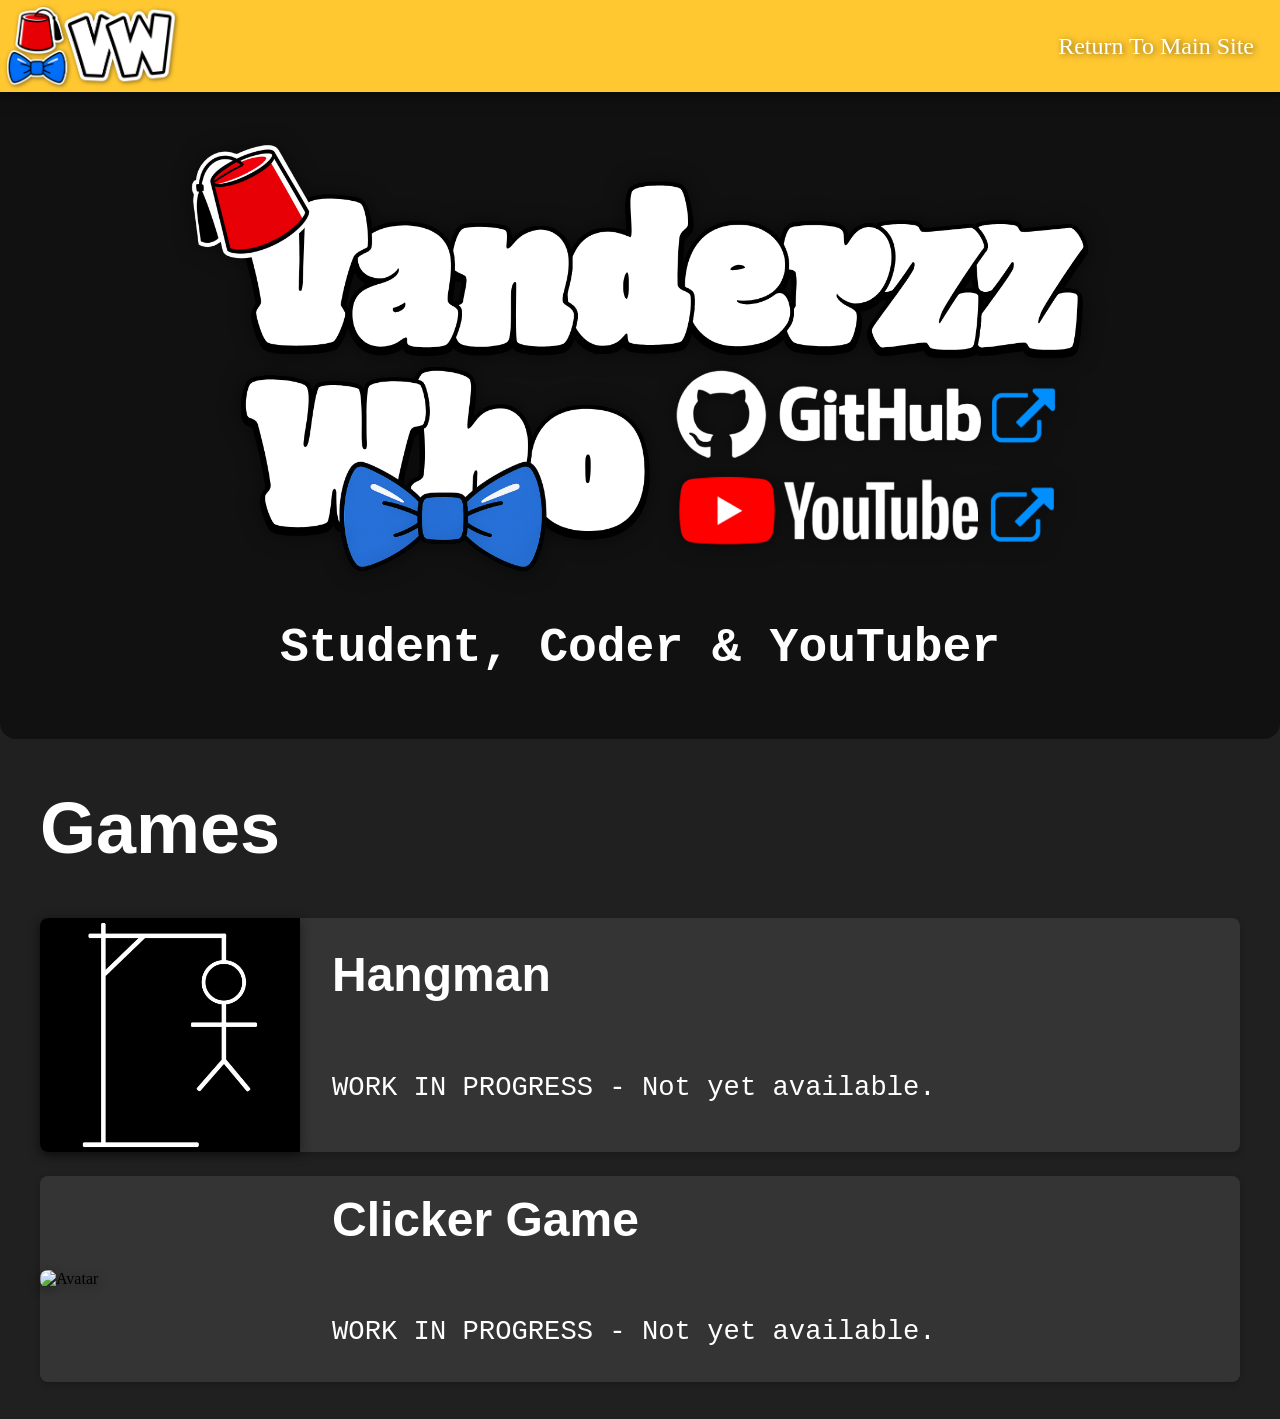
==== games.html @ c4d339b7 "Files no longer inside dedicated folder" ====
<!doctype html>
<html lang="en">
    <head>
        <meta charset="utf-8" />
        <title>Best Website Ever</title>
        <link rel="stylesheet" href="style.css" />
        <link rel="icon" href="FezHQ.png" type="image/png">
    </head>


    <body id="top">
        <!-- Navigation Bar -->
        <header>
            <nav2>
                <a href="#top"><img class="logo" src="Home Button Icon.png" alt="Home Button Icon"></a>
            </nav2>
            <nav>
                <a href="index.html">Return To Main Site</a>
            </nav>
        </header>
        <main>
            <section class="hero-top">
                <!-- Welcome Section -->
                <div class="hero-image-wrapper">
                    <img class="hero-image" src="Vanderzz Who.png" alt='"Vanderzz Who" with a fez and bowtie'>
                    <a class="hero-link hero-link-github" href="https://github.com/BradyVanderzz" target="_blank" rel="noopener noreferrer" aria-label="Visit GitHub"></a>
                    <a class="hero-link hero-link-youtube" href="https://www.youtube.com/@VanderzzWho" target="_blank" rel="noopener noreferrer" aria-label="Visit YouTube"></a>      
                </div>
                <p class="hero-text"><b>Student, Coder & YouTuber</b></p>
            </section>

            <!-- Games Section -->
            <h1 id="games"><b>Games</b></h1>

            <div class="card">
                <img src="hangMan.png" alt="Avatar">
                <div class="container">
                    <h4><b>Hangman</b></h4>
                    <p>WORK IN PROGRESS - Not yet available.</p>
                </div>
            </div>
            <div class="card">
                <img src="clicker.png" alt="Avatar">
                <div class="container">
                    <h4><b>Clicker Game</b></h4>
                    <p>WORK IN PROGRESS - Not yet available.</p>
                </div>
            </div>          

<!--            
            <a href="hangman.html" class="card-link">
                <div class="card">
                    <img src="hangMan.png" alt="Avatar">
                    <div class="container">
                        <h4><b>Hangman</b></h4>
                        <p>Play hangman with randomly generated words from a database.</p>
                    </div>
                </div>
            </a>
            <a href="clicker.html" class="card-link">
                <div class="card">
                    <img src="clicker.png" alt="Avatar">
                    <div class="container">
                        <h4><b>Clicker Game</b></h4>
                        <p>Click the button for points for free dopamine.</p>
                    </div>
                    </div>
                </div>
            </a>
-->
        </main>
    </body>
</html>
---- style.css ----
header {
    display: flex;
    align-items: center;
    justify-content: space-between;
    gap: 1rem;
    position: fixed;
    top: 0;
    left: 0;
    right: 0;
    width: 100%;
    z-index: 1000;
    box-shadow: 0 2px 6px rgba(0,0,0,0.2);
    background-color: rgb(255, 200, 49);
    padding: 6px;
    filter: drop-shadow(0px 0px 10px rgba(0, 0, 0, 0.5));
}

nav {
    display: flex;
    align-items: center;
    justify-content: flex-end;
    gap: 0.5rem;
    margin-right: 1.5rem;
}

nav a:hover {
    transform: scale(1.1);
    font-weight: 600;
    text-decoration: underline;
    transition: 0.2s;
}

nav a {
    white-space: nowrap;
    font-family: 'Cascadia Code';
    font-size: 1.5em;
    text-decoration: none;
    color: rgb(255, 255, 255);
    padding: 8px;
    text-shadow: 2px 1px 6px rgba(0, 0, 0, 0.5);
}

nav2 {
    display: flex;
    align-items: center;
    justify-content: flex-start;
}

nav2 img {
    display: block;
}

.logo {
    width: 170px;
    height: 80px;
    margin-right: 8px;
    filter: drop-shadow(1px 1px 2px rgba(0, 0, 0, 0.5));
}

.hero-image-wrapper {
    position: relative;
    top: -1.5rem;
    margin-bottom: 1.5rem;
}

.hero-image {
    max-width: 900px;
    width: 100%;
    filter: drop-shadow(0px 0px 10px rgba(0, 0, 0, 0.5));
    height: auto;
    display: block;
    margin: 0 auto;
}

.hero-link {
    position: absolute;
    display: block;
    cursor: pointer;
}

.hero-link-github {
    top: 53%;
    left: 51.5%;
    width: 20%;
    height: 21%;
}

.hero-link-youtube {
    top: 77%;
    left: 51.5%;
    width: 20%;
    height: 17%;
}

.hero-text {
    font-family: 'Courier New', Courier, monospace;
    color: white;
    font-size: 3em;
    text-align: center;
}

main p {
    font-family: 'Consolas', monospace;
    color: white;
}

h1,
h4 {
    font-family: 'Segoe UI', Tahoma, Geneva, Verdana, sans-serif;
    color: white;
    margin-top: 0;
}

h1 {
    font-size: 4.5em;
}

body {
    padding-top: 130px;
    background-color: rgb(32, 32, 32);
}

html {
    scroll-behavior: smooth;
    overflow-x: clip;
}

h1[id] {
    scroll-margin-top: 140px;
}

main {
    max-width: 1200px;
    margin: 5px auto;
    padding: 0 5px 5px;
}

.rainbow-link {
    font-weight: bold;
    text-shadow: 0px 1px 3px rgba(0, 0, 0, 0.5);
    animation: rainbow-text 3s linear infinite;
    color: #ff0000;
}

@keyframes rainbow-text {
    0% { color: #ff0000; }
    14% { color: #ff7f00; }
    28% { color: #ffff00; }
    42% { color: #00ff00; }
    56% { color: #0000ff; }
    70% { color: #4b0082; }
    84% { color: #8b00ff; }
    100% { color: #ff0000; }
}

.hero-top {
    position: relative;
    left: 50%;
    right: 50%;
    margin-left: -50vw;
    margin-right: -50vw;
    margin-top: -130px;
    width: 100vw;
    box-sizing: border-box;
    background-color: rgb(17, 17, 17);
    padding: calc(1.5rem + 130px) 2rem 4rem;
    border-radius: 0 0 16px 16px;
}

.hero-top .hero-text {
    margin: 0 auto;
    max-width: 1200px;
}

h4 {
    font-size: 3em;
}

h1#projects,
h1#games {
    margin-top: 3rem;
}

.about-cards {
    display: flex;
    flex-wrap: wrap;
    gap: 1rem;
}

.about-cards + .about-cards {
    margin-top: 1rem;
}

.cardAM {
    display: flex;
    flex: 1 1 240px;
    width: 100%;
    max-width: 360px;
    box-sizing: border-box;
    gap: 1rem;
    background-color: rgb(53, 53, 53, 0.95);
    border-radius: 8px;
    box-shadow: 0 3px 6px 0 rgba(0,0,0,0.2);
    transition: 0.3s;
}

.cardAM:hover {
    transform: scale(1.02);
    box-shadow: 0 9px 20px 0 rgba(18, 18, 18, 0.2);
    background-color: rgb(73, 73, 73, 1);
}

.containerAM {
    padding: 12px;
    flex: 1;
}

.cardAM .hero-text {
    font-size: 1.5em;
}


.card-link {
    display: block;
    text-decoration: none;
}

.card {
    display: flex;
    align-items: center;
    gap: 1rem;
    background-color: rgb(53, 53, 53, 0.95);
    border-radius: 8px;
    box-shadow: 0 3px 6px 0 rgba(0,0,0,0.2);
    transition: 0.3s;
    margin: 1.5rem 0;
}

.card-link:hover .card,
.card-link:focus-visible .card {
    transform: scale(1.02);
    box-shadow: 0 9px 20px 0 rgba(18, 18, 18, 0.2);
    background-color: rgb(73, 73, 73, 1);
}

.card img {
    display: block;
    width: 40%;
    max-width: 260px;
    flex-shrink: 0;
    height: auto;
    border-top-left-radius: 8px;
    border-bottom-left-radius: 8px;
    object-fit: cover;
    filter: drop-shadow(0 3px 6px rgba(0, 0, 0, 0.45));
}

.container {
    padding: 16px;
    flex: 1;
}

.card .container p {
    font-size: 1.7em;
    line-height: 1.6;
    margin: 0.75rem 0;
}

@media (max-width: 760px) {
  .card {
    flex-direction: column;
  }

  .card img {
    width: 100%;
    border-radius: 8px 8px 0 0;
  }
}

footer {
    display: flex;
    align-items: center;
    gap: 12px;
    margin-top: auto;
    background-color: rgb(17, 17, 17);
    padding: 10px 20px;
    color: #ffffff;
    font-family: Arial, sans-serif;
    font-size: 12px;
}

footer p {
    margin-right: auto;
}

footer img {
    height: 35px;
    width: auto;
    filter: drop-shadow(2px 2px 4px rgba(0, 0, 0, 0.5));
}



.tooltip {
    position: relative;
    display: inline-block;
}

.tooltip .tooltiptext {
    visibility: hidden;
    width: 80px;
    background-color: rgb(53, 53, 53, 0.95);
    color: #fff;
    text-align: center;
    border-radius: 6px;
    padding: 5px;
    position: absolute;
    z-index: 1;
    bottom: 150%;
    left: 50%;
    transform: translateX(-50%);
    opacity: 0;
    transition: opacity 0.3s;
}

.tooltip .tooltiptext::after {
    content: "";
    position: absolute;
    top: 100%;
    left: 50%;
    margin-left: -5px;
    border-width: 5px;
    border-style: solid;
    border-color: rgb(53, 53, 53, 0.95) transparent transparent transparent;
}

.tooltip:hover .tooltiptext {
    visibility: visible;
    opacity: 1;
}
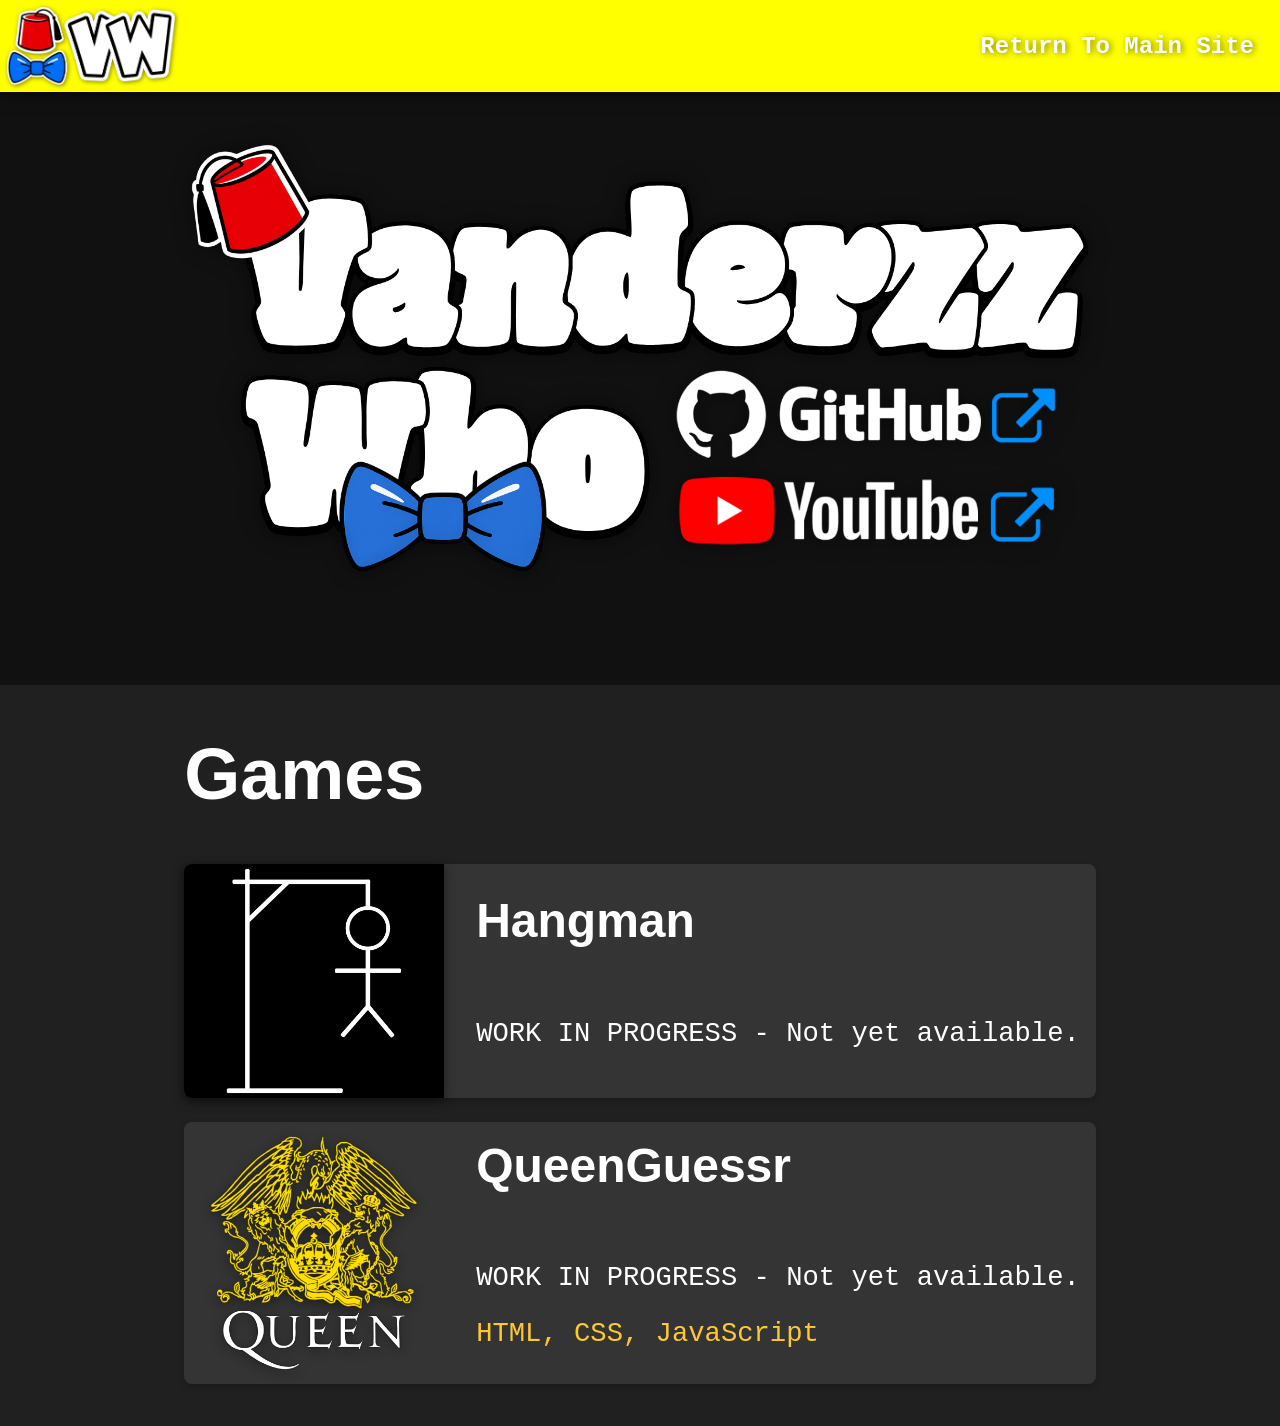
==== commit 04ab951a: "Layout Adjustments" ====
--- a/games.html
+++ b/games.html
@@ -8,7 +8,7 @@
     </head>
 
 
-    <body id="top">
+    <body id="top" class="games-page">
         <!-- Navigation Bar -->
         <header>
             <nav2>
@@ -26,7 +26,6 @@
                     <a class="hero-link hero-link-github" href="https://github.com/BradyVanderzz" target="_blank" rel="noopener noreferrer" aria-label="Visit GitHub"></a>
                     <a class="hero-link hero-link-youtube" href="https://www.youtube.com/@VanderzzWho" target="_blank" rel="noopener noreferrer" aria-label="Visit YouTube"></a>      
                 </div>
-                <p class="hero-text"><b>Student, Coder & YouTuber</b></p>
             </section>
 
             <!-- Games Section -->
@@ -40,12 +39,13 @@
                 </div>
             </div>
             <div class="card">
-                <img src="clicker.png" alt="Avatar">
+                <img src="queen.png" alt="Queen Logo">
                 <div class="container">
-                    <h4><b>Clicker Game</b></h4>
+                    <h4><b>QueenGuessr</b></h4>
                     <p>WORK IN PROGRESS - Not yet available.</p>
+                    <p style="color: rgb(255, 200, 49);">HTML, CSS, JavaScript</p>
                 </div>
-            </div>          
+            </div>
 
 <!--            
             <a href="hangman.html" class="card-link">
--- a/style.css
+++ b/style.css
@@ -15,6 +15,24 @@
     filter: drop-shadow(0px 0px 10px rgba(0, 0, 0, 0.5));
 }
 
+body.games-page header {
+    background-color: #ffff00;
+    animation: rainbow-header 3s linear infinite;
+}
+
+@keyframes rainbow-header {
+    0% { background-color: #ffff00; }
+    25% { background-color: #00ff51; }
+    50% { background-color: #0055ff; }
+    75% { background-color: #790082; }
+    100% { background-color: #ffff00; }
+}
+
+body.games-page nav a {
+    color: rgb(255, 255, 255);
+    text-shadow: 2px 1px 6px rgba(0, 0, 0, 0.5);
+}
+
 nav {
     display: flex;
     align-items: center;
@@ -25,14 +43,15 @@
 
 nav a:hover {
     transform: scale(1.1);
-    font-weight: 600;
+    font-weight: 550;
     text-decoration: underline;
     transition: 0.2s;
 }
 
 nav a {
     white-space: nowrap;
-    font-family: 'Cascadia Code';
+    font-family: 'Courier New', Courier, monospace;
+    font-weight: 550;
     font-size: 1.5em;
     text-decoration: none;
     color: rgb(255, 255, 255);
@@ -61,13 +80,17 @@
     position: relative;
     top: -1.5rem;
     margin-bottom: 1.5rem;
+    width: 100%;
+    max-width: 900px;
+    aspect-ratio: 1541 / 737;
+    margin-left: auto;
+    margin-right: auto;
 }
 
 .hero-image {
-    max-width: 900px;
-    width: 100%;
+    width: 100%;
+    height: 100%;
     filter: drop-shadow(0px 0px 10px rgba(0, 0, 0, 0.5));
-    height: auto;
     display: block;
     margin: 0 auto;
 }
@@ -80,15 +103,15 @@
 
 .hero-link-github {
     top: 53%;
-    left: 51.5%;
-    width: 20%;
+    left: 53.5%;
+    width: 43%;
     height: 21%;
 }
 
 .hero-link-youtube {
     top: 77%;
-    left: 51.5%;
-    width: 20%;
+    left: 53.5%;
+    width: 43%;
     height: 17%;
 }
 
@@ -116,6 +139,10 @@
 }
 
 body {
+    box-sizing: border-box;
+    display: flex;
+    flex-direction: column;
+    min-height: 100vh;
     padding-top: 130px;
     background-color: rgb(32, 32, 32);
 }
@@ -130,6 +157,7 @@
 }
 
 main {
+    flex: 1;
     max-width: 1200px;
     margin: 5px auto;
     padding: 0 5px 5px;
@@ -164,7 +192,6 @@
     box-sizing: border-box;
     background-color: rgb(17, 17, 17);
     padding: calc(1.5rem + 130px) 2rem 4rem;
-    border-radius: 0 0 16px 16px;
 }
 
 .hero-top .hero-text {
@@ -195,7 +222,6 @@
     display: flex;
     flex: 1 1 240px;
     width: 100%;
-    max-width: 360px;
     box-sizing: border-box;
     gap: 1rem;
     background-color: rgb(53, 53, 53, 0.95);
